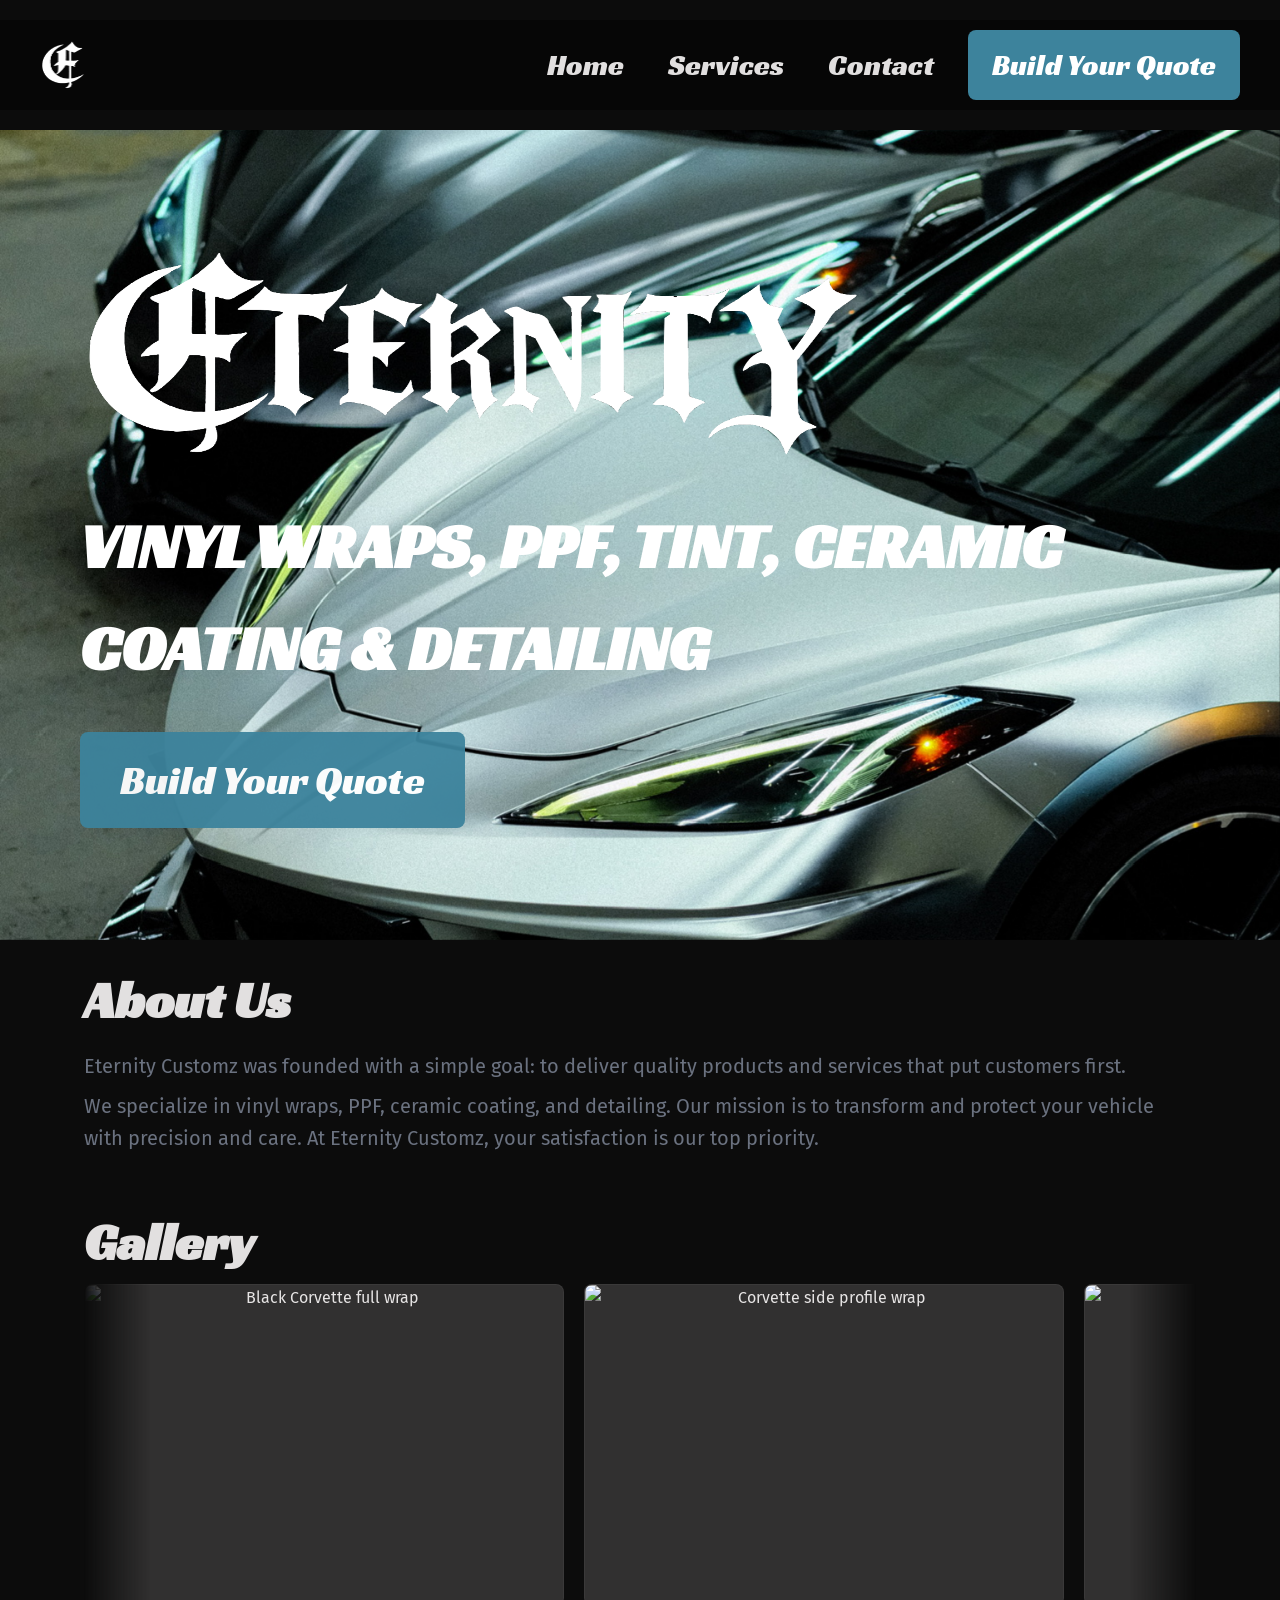
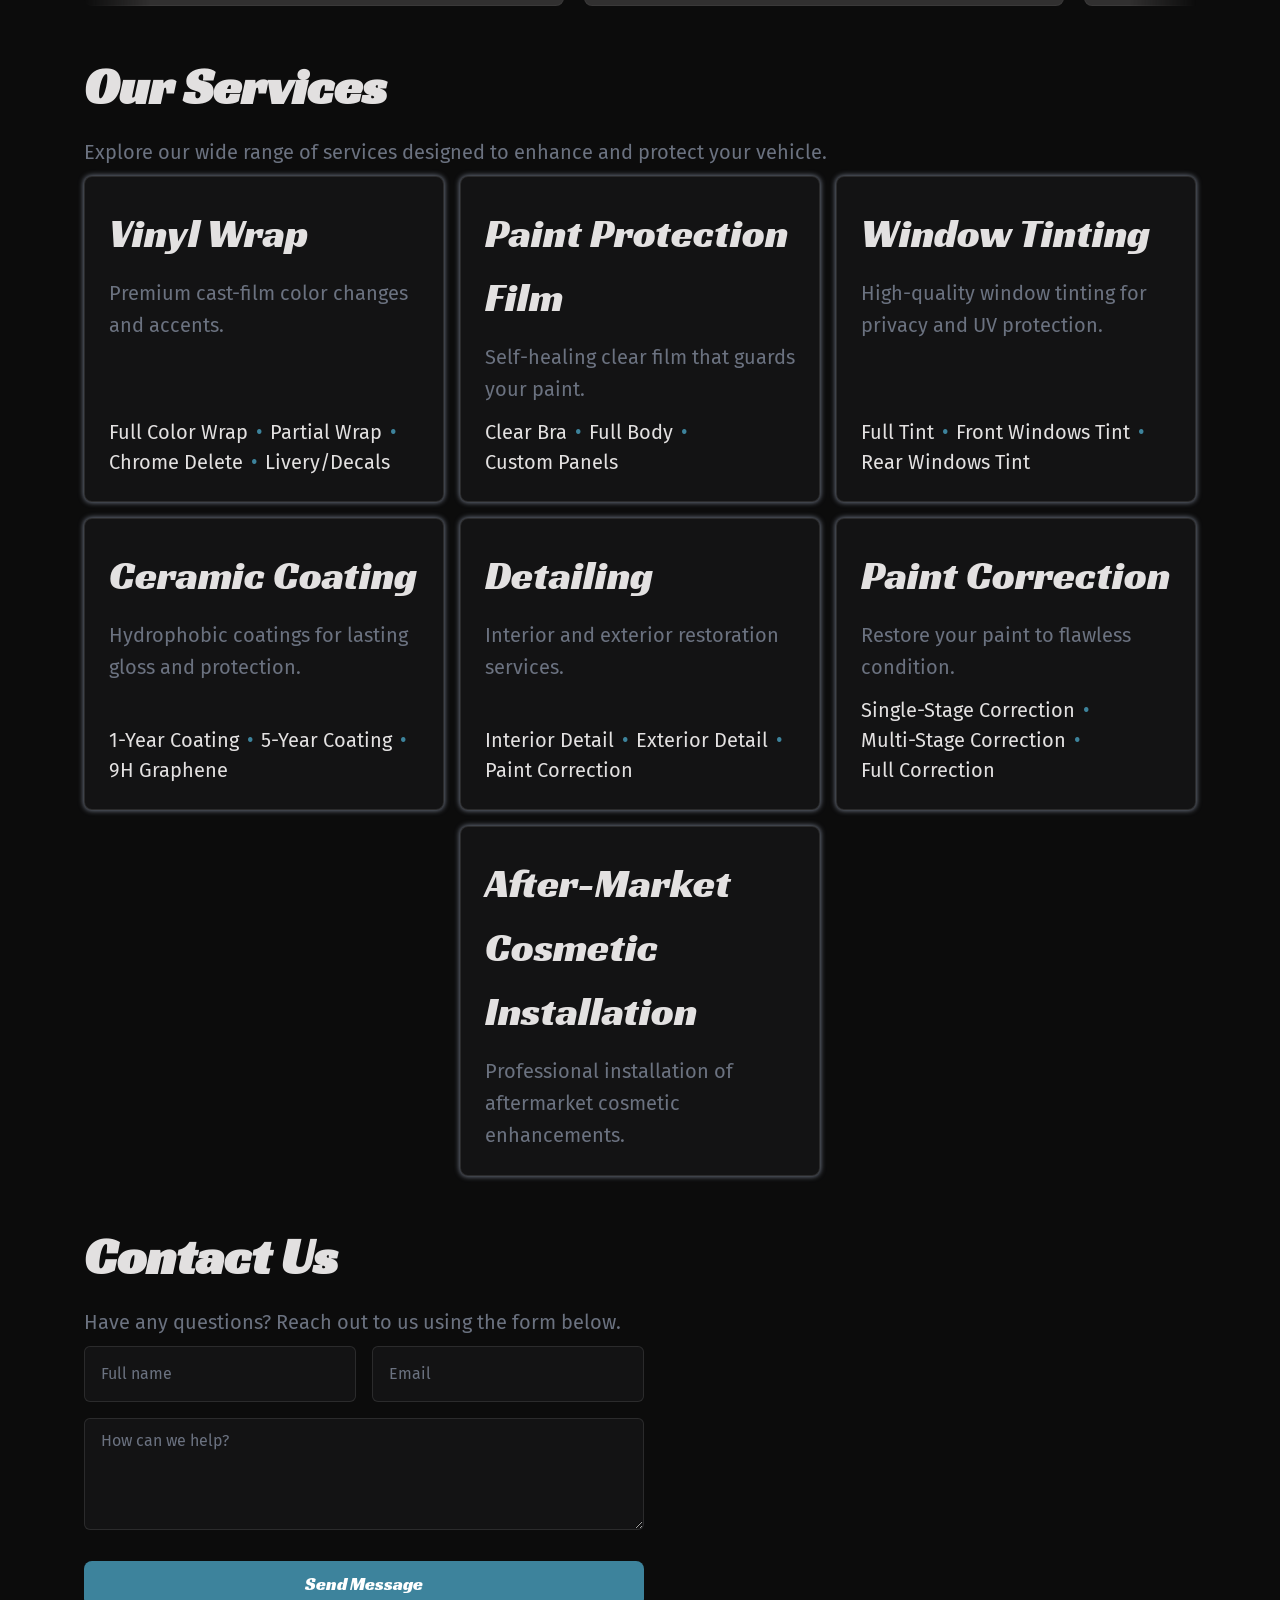
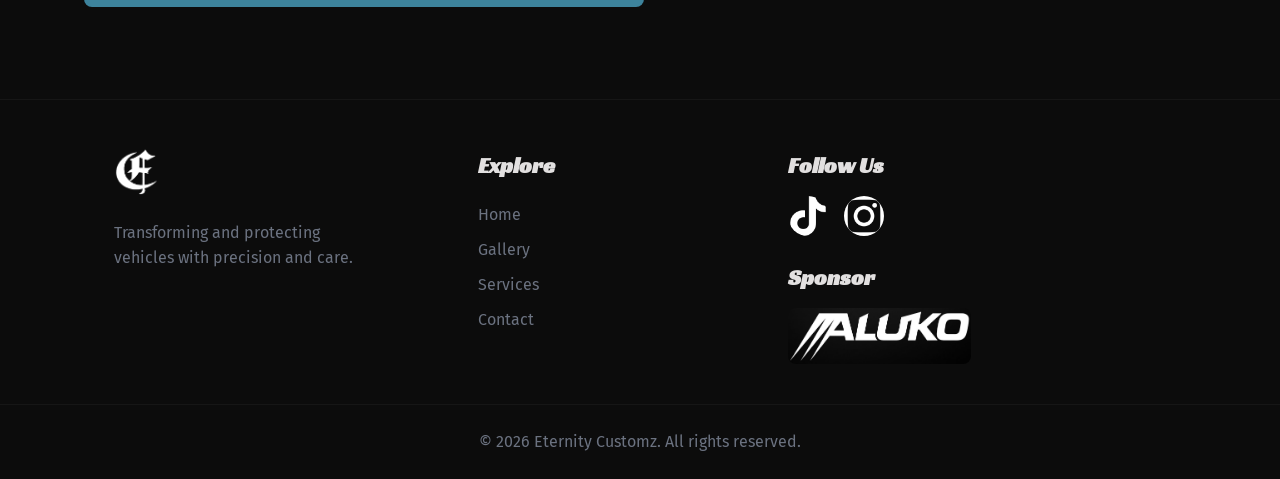
==== index.html @ 19e624a0 "Add files via upload" ====
<!DOCTYPE html>
<html lang="en">
<head>
  <meta charset="UTF-8" />
  <meta name="viewport" content="width=device-width, initial-scale=1.0" />
  <meta name="description" content="Welcome to Eternity Customz" />
  <title>Eternity Customz</title>
  <link rel="icon" type="image/png" href="images/eternityEBlack.png" />
  <link rel="stylesheet" href="css/global-var.css" />
  <link rel="stylesheet" href="css/header.styles.css" />
  <link rel="stylesheet" href="css/footer.styles.css" />
  <link rel="stylesheet" href="css/index.styles.css" />
  <link rel="preconnect" href="https://fonts.googleapis.com">
<link rel="preconnect" href="https://fonts.gstatic.com" crossorigin>
<link href="https://fonts.googleapis.com/css2?family=Racing+Sans+One&display=swap" rel="stylesheet">
<link rel="preconnect" href="https://fonts.googleapis.com">
<link href="https://fonts.googleapis.com/css2?family=Fira+Sans:ital,wght@0,300;0,400;0,500;0,700;0,900;1,300;1,400;1,500;1,700;1,900&display=swap" rel="stylesheet">
</head>
<body>
  <!-- Include the header -->
  <header  id="header-placeholder"></header>

  <main>
    <section id="home" class="hero">
      <div class="hero-container">
        <div class="image-container">
          <img src="images/eternityboys-accent-front.JPG" class="hero-image" />
          <div class="hero-overlay">
            <img src="images/clean-logo.png" class="hero-logo" />
            <h1 class="hero-title">VINYL WRAPS, PPF, TINT, CERAMIC COATING & DETAILING</h1>
            <!-- <p class="hero-description">Transform and protect your vehicle with precision and care at Eternity Customz.</p> -->
            <a href="/quote.html" class="hero-quote-btn">Build Your Quote</a>
          </div>
        </div>
      </div>
    </section>

    <section id="about" class="section">
      <div class="container">
        <h2 class="section-title">About Us</h2>
        <p class="section-description">Eternity Customz was founded with a simple goal: to deliver quality products
        and services that put customers first.</p>
        <p class="section-description">We specialize in vinyl wraps, PPF, ceramic coating, and detailing. Our mission is to transform and protect your vehicle with precision and care. At Eternity Customz, your satisfaction is our top priority.</p>
      </div>
    </section>

    <section id="vehicles" class="section section-alt">
      <div class="container">
        <h2 class="section-title">Gallery</h2>
        <div class="vehicle-gallery">
          <div class="vehicle-track" id="vehicle-track"></div>
        </div>
      </div>
    </section>

    <section id="services" class="section section-alt">
      <div class="container">
        <h2 class="section-title">Our Services</h2>
        <p class="section-description">Explore our wide range of services designed to enhance and protect your vehicle.</p>
        <div class="service-grid" id="home-services"></div>
      </div>
    </section>

    <section id="contact" class="section">
      <div class="container">
        <h2 class="section-title">Contact Us</h2>
        <p class="section-description">Have any questions? Reach out to us using the form below.</p>
        <form id="contact-form" class="contact-form" novalidate>
          <section class="contact-section">
            <div class="details-grid">
              <input class="contact-input" id="name" name="name" placeholder="Full name" autocomplete="name" required />
              <input type="email" class="contact-input" id="email" name="email" placeholder="Email" autocomplete="email" required />
            </div>
            <textarea class="contact-input contact-textarea" id="message" name="message" placeholder="How can we help?" required></textarea>
          </section>
          <button type="submit" class="btn btn-primary">Send Message</button>
          <p id="form-status" class="form-status" role="status"></p>
        </form>
      </div>
    </section>
  </main>

  <!-- Vehicle details modal (populated from the clicked card) -->
  <div class="vehicle-modal" id="vehicle-modal" aria-hidden="true">
    <div class="vehicle-modal__backdrop" data-close></div>
    <div class="vehicle-modal__card" role="dialog" aria-modal="true" aria-labelledby="vehicle-modal-title">
      <button class="vehicle-modal__close" type="button" data-close aria-label="Close details">&times;</button>
      <img class="vehicle-modal__img" src="" alt="" />
      <div class="vehicle-modal__body">
        <p class="vehicle-modal__service"></p>
        <h3 class="vehicle-modal__title" id="vehicle-modal-title"></h3>
        <p class="vehicle-modal__detail"></p>
      </div>
    </div>
  </div>

  <footer id="footer-placeholder"></footer>

  <script src="js/services-data.js"></script>
  <script src="js/vehicles-data.js"></script>
  <script src="js/main.js"></script>
</body>
</html>
---- css/global-var.css ----
:root {
  --color-primary: #3d839c;
  --color-primary-dark: #3e94b3;
  --color-text: #fffdfde1;
  --color-muted: hsl(220, 9%, 46%);
  --color-bg: #070707f9;
  --color-surface: #313030;
  --color-border: #ffffff0b;
  --radius: 8px;
  --font-heading: "Racing Sans One";
  --font-body: 'Fira Sans', sans-serif;
  --header-height: 90px;
  --hero-height: calc(100vh - var(--header-height));

  /* ===== Type scale =====
     Body text (Fira Sans) — use these for anything in --font-body */
  --text-xs: 0.75rem;
  --text-sm: 0.875rem;
  --text-base: 1rem;
  --text-md: 1.125rem;
  --text-lg: 1.25rem;
  --text-xl: 1.5rem;
  --text-lead: clamp(1rem, 2vw, 1.25rem); /* intro / sub paragraphs */

  /* Headings (Racing Sans One) */
  --heading-xs: 1.1rem;
  --heading-sm: 1.4rem;
  --heading-md: 1.6rem;
  --heading-lg: 1.8rem;
  --heading-xl: 2.5rem;
  --heading-2xl: clamp(2rem, 2.5vw, 2.75rem);
  --heading-3xl: clamp(2.2rem, 5vw, 3.2rem);
  --heading-4xl: clamp(3rem, 5vw, 4.5rem);
}

/* ===== Base / reset ===== */
* {
  box-sizing: border-box;
  margin: 0;
  padding: 0;
}

html {
  scroll-behavior: smooth;
  overflow-x: hidden;
  max-width: 100%;
}

body {
  margin: 0;
  color: var(--color-text);
  background: var(--color-bg);
  font-family: var(--font-body);
  font-size: var(--text-base);
  line-height: 1.6;
  overflow-x: hidden;
  max-width: 100%;
}

/* Media never overflows its container */
img,
video,
svg {
  max-width: 100%;
  height: auto;
}

/* Form controls don't inherit the body font by default */
input,
textarea,
select {
  font-family: inherit;
}

/* Centered content wrapper: capped width on desktop, full viewport on mobile */
.container {
  width: 100%;
  max-width: 90vw;
  margin-inline: auto;
  padding-inline: 1.5rem;
}

@media (max-width: 640px) {
  .container {
    max-width: 100%;
    padding-inline: 1rem;
  }
}
---- css/header.styles.css ----
/* ===== Header / Nav ===== */
.site-header {
  background: var(--color-bg);
  height: var(--header-height);
  display: flex;
  justify-content: space-between;
  align-items: center;
  position: sticky;
  top: 0;
  z-index: 999;
  padding: 1.25rem;
  margin: 1.25rem 0;
}

.nav-container {
  display: flex;
  justify-content: space-between;
  height: 100%;
  width: 100%;
  z-index: 1;
  margin: 0 20px;
  padding: 0;
}

.nav-logo {
  display: flex;
  align-items: center;
  padding: 0;
}

.nav-logo img {
  height: 100%;
  width: auto;
}

.nav-list {
  display: flex;
  align-items: center;
  gap: 1.5rem;
  list-style: none;
  text-align: center;
  text-decoration: none;
  margin: 0;
  padding: 0;
}

.nav-item {
  position: relative;
}

.nav-item a {
  color: var(--color-text);
  font-size: var(--heading-lg);
  font-weight: 500;
  text-decoration: none;
  padding: 10px;
  font-family: var(--font-heading);
}

.nav-item a:hover {
  color: var(--color-primary);
  text-decoration: none;
}

.nav-services-dropdown {
  display: none;
  position: absolute;
  top: 100%;
  left: 0;
  background: var(--color-bg);
  width: max-content;
  max-width: 500px;
  border: 1px solid var(--color-border);
  border-radius: var(--radius);
  padding: 1rem;
}

.nav-item:hover .nav-services-dropdown {
  display: block;
  box-shadow: 0 4px 6px rgba(255, 255, 255, 0.1);
}

.nav-services-dropdown a {
  display: block;
  padding: 0.5rem 0;
  color: var(--color-text);
  text-decoration: none;
  font-size: var(--text-xl);
  font-family: var(--font-body);
  text-align: left;
}

.nav-services-dropdown a:hover {
  color: var(--color-primary);
  text-decoration: none;
}

.nav-quote-btn a {
  display: inline-block;
  padding: 0.75rem 1.5rem;
  border-radius: var(--radius);
  font-size: var(--heading-lg);
  font-family: var(--font-heading);
  cursor: pointer;
  border: none;
  transition: background 0.2s ease;
  text-decoration: none;
  background: var(--color-primary);
  color: #fff;
}

.nav-quote-btn a:hover {
  background: var(--color-primary-dark);
  text-decoration: none;
}

/* Hamburger is hidden on desktop, revealed in the mobile breakpoint below */
.nav-toggle {
  display: none;
  flex-direction: column;
  justify-content: space-between;
  width: 28px;
  height: 20px;
  background: none;
  border: none;
  cursor: pointer;
  padding: 0;
}

.nav-toggle span {
  display: block;
  height: 3px;
  width: 100%;
  background: var(--color-text);
  border-radius: 2px;
  padding: 0;
}

@media screen and (max-width: 960px) {
  .site-header {
    margin: 0;
  }

  .nav-container {
    justify-content: space-between;
    align-items: center;
    margin: 10px 0;
    padding: 0 10px;
  }

  .nav-toggle {
    display: flex;
  }

  .nav-toggle span {
    display: block;
    height: 3px;
    width: 100%;
    background: var(--color-text);
    border-radius: 2px;
  }

  .nav-logo {
    display: flex;
    align-items: center;
    width: 50%;
    height: 100%;
    padding: 0;
  }

  .nav-logo img {
    height: 100%;
    width: auto;
    padding: 0;
  }

  /* Full-screen overlay menu that slides down under the sticky header */
  .nav-list {
    position: fixed;
    top: var(--header-height);
    left: 0;
    width: 100%;
    height: var(--hero-height);
    flex-direction: column;
    justify-content: center;
    gap: 2rem;
    background: var(--color-bg);
    opacity: 0;
    visibility: hidden;
    transform: translateY(-100%);
    transition: opacity 0.4s ease, transform 0.4s ease, visibility 0.4s ease;
    z-index: 998;
    padding: 0;
  }

  .nav-list.active {
    opacity: 1;
    visibility: visible;
    transform: translateY(0);
    font-size: var(--heading-md);
  }

  .nav-item {
    width: 100%;
  }

  .nav-item a {
    font-size: var(--heading-xl);
  }
}

/* Lock background scrolling while the full-screen menu is open.
   html is targeted too because overflow-x: hidden makes it the scroll container */
html.nav-open,
body.nav-open {
  overflow: hidden;
}
---- css/footer.styles.css ----
/* ===== Footer ===== */
.site-footer {
  border-top: 1px solid var(--color-border);
  padding: 3rem 0 1.5rem;
  color: var(--color-muted);
  margin-top: 2rem;
}

.footer-grid {
  display: grid;
  grid-template-columns: 1.2fr 1fr 1.4fr;
  gap: 2.5rem;
  max-width: 1100px;
  margin: 0 auto;
  padding: 0 1.5rem;
  text-align: left;
}

.footer-logo img {
  height: 48px;
  width: auto;
}

.footer-brand p {
  margin: 1rem 0 0;
  max-width: 260px;
}

.footer-links {
  display: flex;
  flex-direction: column;
  gap: 0.6rem;
}

.footer-links h3 {
  color: var(--color-text);
  font-family: var(--font-heading);
  font-size: var(--heading-sm);
  margin: 0 0 0.5rem;
}

.footer-links a {
  color: var(--color-muted);
  text-decoration: none;
}

.footer-links a:hover {
  color: var(--color-primary);
}

.footer-social h3 {
  color: var(--color-text);
  font-family: var(--font-heading);
  font-size: var(--heading-sm);
  margin: 0 0 0.75rem;
}

.footer-social h3 + .social-icons + h3 {
  margin-top: 1.5rem;
}

.social-icons {
  display: flex;
  gap: 1rem;
}

.social-icons a {
  display: inline-flex;
  width: 40px;
  height: 40px;
  border-radius: 50%;
  overflow: hidden;
  transition: transform 0.2s ease, opacity 0.2s ease;
}

.social-icons a:hover {
  transform: translateY(-2px);
  opacity: 0.85;
}

.social-icons img {
  width: 100%;
  height: 100%;
  object-fit: cover;
}

.social-icons--sponsor a {
  width: auto;
  height: auto;
  border-radius: 8px;
}

.social-icons--sponsor img {
  width: auto;
  height: 56px;
  object-fit: contain;
}

.footer-bottom {
  border-top: 1px solid var(--color-border);
  margin-top: 2.5rem;
  padding-top: 1.5rem;
  text-align: center;
}

.footer-bottom p {
  margin: 0;
}

@media screen and (max-width: 960px) {
  .footer-grid {
    grid-template-columns: 1fr;
    text-align: center;
  }

  .footer-brand p {
    margin-inline: auto;
  }

  .footer-links {
    align-items: center;
  }

  .social-icons {
    justify-content: center;
  }
}
---- css/index.styles.css ----
/* =========================================================
   Broken out from the former global styles.css
   (page-specific rules below keep higher priority)
   ========================================================= */

/* Uniform 20px padding around all index page content */
.container {
  padding: 20px;
}

/* ===== One-page sections ===== */
.section {
  padding: 0;
}

.section-title {
  font-size: var(--heading-3xl);
  font-family: var(--font-heading);
}

.section-description {
  font-size: var(--text-lead);
  font-family: var(--font-body);
  color: var(--color-muted);
  margin: 0.5rem 0;
}

.section-subtitle {
  color: var(--color-muted);
  margin: -0.75rem 0 2rem;
  font-size: var(--text-md);
}

/* ===== Features ===== */
.features {
  padding: 20px;
}

.service-grid {
  display: flex;
  flex-wrap: wrap;
  justify-content: center;
  gap: 1rem;
}

.service-card {
  display: flex;
  flex-direction: column;
  flex: 0 1 calc((100% - 2rem) / 3);
  min-height: 240px;
  padding: 1.5rem;
  border: 1px solid var(--quote-line, rgba(255, 255, 255, 0.1));
  border-radius: var(--radius);
  background: var(--quote-card, #131314);
  box-shadow: 0 0 5px 0.75px var(--color-muted);
}

.service-card__head {
  display: flex;
  align-items: flex-start;
  justify-content: space-between;
  gap: 1rem;
}

.service-card__title {
  font-family: var(--font-heading);
  font-size: var(--heading-xl);
}

.service-card__desc {
  font-size: var(--text-lg);
  font-family: var(--font-body);
  color: var(--color-muted);
  margin-top: 0.75rem;
  line-height: 1.6;
}

.service-card__options {
  display: flex;
  flex-wrap: wrap;
  align-items: center;
  margin-top: auto;
  padding-top: 0.75rem;
  font-family: var(--font-body);
  font-size: var(--text-lg);
  line-height: 1.5;
}

.service-card__option:not(:last-child)::after {
  content: "\2022";
  margin: 0 0.5rem;
  color: var(--color-primary);
}

.service-card__footer {
  display: flex;
  align-items: flex-end;
  justify-content: space-between;
  gap: 1rem;
  margin-top: auto;
  padding-top: 1rem;
}

.service-card__price, 
.service-card__duration {
  font-size: var(--text-base);
  font-family: var(--font-body);
  color: var(--color-muted);
}

@media (max-width: 640px) {
  .service-grid {
    flex-direction: column;
  }

  .service-card {
    flex-basis: 100%;
  }
}

/* ===== Our Vehicles gallery ===== */
.vehicle-gallery {
  overflow: hidden;
  -webkit-mask-image: linear-gradient(90deg, transparent, #000 6%, #000 94%, transparent);
  mask-image: linear-gradient(90deg, transparent, #000 6%, #000 94%, transparent);
}

.vehicle-track {
  display: flex;
  width: max-content;
  animation: vehicle-scroll 100s linear infinite;
}

.vehicle-gallery:hover .vehicle-track,
.vehicle-gallery.is-paused .vehicle-track {
  animation-play-state: paused;
}

.vehicle-card {
  flex: 0 0 auto;
  width: 480px;
  margin: 0 1.25rem 0 0;
  padding: 0;
  overflow: hidden;
  border-radius: var(--radius);
  border: 1px solid var(--color-border);
  background: var(--color-surface);
  cursor: pointer;
  color: inherit;
  font: inherit;
  transition: transform 0.25s ease, box-shadow 0.25s ease;
}

.vehicle-card:hover {
  transform: translateY(-4px);
  box-shadow: 0 10px 24px rgba(0, 0, 0, 0.4);
}

.vehicle-card img {
  display: block;
  width: 100%;
  height: 320px;
  object-fit: cover;
}

@keyframes vehicle-scroll {
  from {
    transform: translateX(0);
  }
  to {
    transform: translateX(-50%);
  }
}

@media (prefers-reduced-motion: reduce) {
  .vehicle-track {
    animation: none;
    flex-wrap: wrap;
    justify-content: center;
  }
}

@media (max-width: 640px) {
  .vehicle-card {
    width: 85vw;
  }

  .vehicle-card img {
    height: auto;
    aspect-ratio: 3 / 2;
  }
}

/* ===== Vehicle details modal ===== */
.vehicle-modal {
  position: fixed;
  inset: 0;
  display: flex;
  align-items: center;
  justify-content: center;
  padding: 1.5rem;
  z-index: 1000;
  opacity: 0;
  visibility: hidden;
  transition: opacity 0.3s ease, visibility 0.3s ease;
}

.vehicle-modal.is-open {
  opacity: 1;
  visibility: visible;
}

.vehicle-modal__backdrop {
  position: absolute;
  inset: 0;
  background: rgba(0, 0, 0, 0.7);
}

.vehicle-modal__card {
  position: relative;
  display: flex;
  flex-direction: column;
  width: 70vw;
  max-width: 70vw;
  height: auto;
  max-height: 70vh;
  overflow-y: hidden;
  background: var(--color-surface);
  border: 1px solid var(--color-border);
  border-radius: var(--radius);
  transform: translateY(16px) scale(0.98);
  transition: transform 0.3s ease;
}

.vehicle-modal.is-open .vehicle-modal__card {
  transform: translateY(0) scale(1);
}

.vehicle-modal__img {
  display: block;
  width: 100%;
  flex: 1;
  min-height: 0;
  object-fit: cover;
}

.vehicle-modal__body {
  flex: 0 0 auto;
  padding: 1.5rem;
}

.vehicle-modal__service {
  margin: 0 0 0.5rem;
  font-family: var(--font-heading);
  font-size: var(--heading-sm);
  letter-spacing: 0.05em;
  text-transform: uppercase;
  color: var(--color-primary);
}

.vehicle-modal__title {
  margin: 0 0 0.75rem;
  font-family: var(--font-body);
  font-size: var(--text-xl);
}

.vehicle-modal__detail {
  margin: 0;
  color: var(--color-muted);
  font-size: var(--text-lg);
}

.vehicle-modal__close {
  position: absolute;
  top: 0.5rem;
  right: 0.75rem;
  z-index: 1;
  width: 2.25rem;
  height: 2.25rem;
  display: flex;
  align-items: center;
  justify-content: center;
  border: none;
  border-radius: 50%;
  background: rgba(0, 0, 0, 0.45);
  color: #fff;
  font-size: 1.75rem;
  line-height: 1;
  cursor: pointer;
}

.vehicle-modal__close:hover {
  background: var(--color-primary);
}

@media (prefers-reduced-motion: reduce) {
  .vehicle-modal,
  .vehicle-modal__card {
    transition: none;
  }
}

/* Scroll-reveal: service cards slide in as they enter the viewport */
.reveal-on-scroll {
  opacity: 0;
  transform: translateX(60px);
  transition: opacity 1.2s ease, transform 1.2s ease;
  will-change: opacity, transform;
}

.reveal-on-scroll.is-visible {
  opacity: 1;
  transform: translateX(0);
}

/* Stagger the service cards so they fade in one after another */
#home-services .service-card:nth-child(2) { transition-delay: 0.12s; }
#home-services .service-card:nth-child(3) { transition-delay: 0.24s; }
#home-services .service-card:nth-child(4) { transition-delay: 0.36s; }
#home-services .service-card:nth-child(5) { transition-delay: 0.48s; }
#home-services .service-card:nth-child(6) { transition-delay: 0.6s; }
#home-services .service-card:nth-child(7) { transition-delay: 0.72s; }
#home-services .service-card:nth-child(8) { transition-delay: 0.84s; }

@media (prefers-reduced-motion: reduce) {
  .reveal-on-scroll {
    opacity: 1;
    transform: none;
    transition: none;
  }
}

/* ===== Contact form ===== */
.contact-form {
  display: flex;
  flex-direction: column;
  gap: 1.5rem;
  max-width: 560px;
}

.mono {
  font-family: var(--font-body);
  letter-spacing: 0.02em;
}

.contact-section {
  border: none;
  padding: 0;
  margin: 0;
}

.contact-step {
  font-size: var(--text-base);
  text-transform: uppercase;
  color: var(--color-muted);
  margin-bottom: 1.25rem;
}

.details-grid {
  display: grid;
  grid-template-columns: repeat(2, 1fr);
  gap: 1rem;
}

.contact-input {
  width: 100%;
  height: 3.5rem;
  padding: 0 1rem;
  color: var(--color-text);
  background: var(--quote-card, #131314);
  border: 1px solid var(--quote-line, rgba(255, 255, 255, 0.1));
  border-radius: 6px;
  font-family: var(--font-body);
  transition: border-color 0.2s ease, box-shadow 0.2s ease;
  font-size: var(--text-base);
}

.contact-input::placeholder {
  color: var(--color-muted);
  font-family: var(--font-body);
}

.contact-input:focus-visible {
  outline: none;
  border-color: var(--color-primary);
  box-shadow: 0 0 0 1px var(--color-primary);
}

.contact-textarea {
  height: auto;
  min-height: 7rem;
  padding: 0.75rem 1rem;
  margin-top: 1rem;
  resize: vertical;
}

.form-status {
  margin-top: 1rem;
  font-weight: 500;
}

.form-status.success {
  color: #15803d;
}

.form-status.error {
  color: #b91c1c;
}

@media (max-width: 640px) {
  .details-grid {
    grid-template-columns: 1fr;
  }
}

/* ===== Buttons ===== */
.btn {
  display: inline-block;
  padding: 0.75rem 1.75rem;
  border-radius: var(--radius);
  font-size: var(--heading-xs);
  font-family: var(--font-heading);
  cursor: pointer;
  border: none;
  transition: background 0.2s ease;
  text-decoration: none;
}

.btn-primary {
  background: var(--color-primary);
  color: #fff;
}

.btn-primary:hover {
  background: var(--color-primary-dark);
}

/* ===== Hero (home) ===== */
.hero {
  background: var(--color-bg);
  display: flex;
  text-align: center;
  justify-content: center;
  height: var(--hero-height);
}

.hero-container {
  display: flex;
  flex-direction: column;
  align-items: center;
  width: 100%;
  height: 100%;
}

.image-container {
  height: 100%;
  width: 100%;
  position: relative;
}

.hero-overlay {
  position: absolute;
  top: 50%;
  left: 50%;
  transform: translate(-50%, -50%);
  width: 100%;
  height: 100%;
  display: flex;
  flex-direction: column;
  align-items: flex-start;
  justify-content:space-evenly;
  padding: 5rem;
}

.hero-content {
  display: flex;
  flex-direction: column;
  align-items: flex-start;
  gap: 1.5rem;
  width: 85%;
  padding: 2rem 2.5rem;
  border-radius: var(--radius);
  background: rgba(0, 0, 0, 0.25);
  backdrop-filter: blur(10px);
  -webkit-backdrop-filter: blur(10px); /* Safari support */
}

.hero-logo {
  width: 70%;
  height: auto;
  animation: hero-fade-in 2s ease-out both;
  opacity: 0;
  z-index: 10;
}

.hero-image {
  display: block;
  width: 100%;
  height: 100%;
  object-fit: cover;
  animation: hero-fade-in 2s ease-out both;
  opacity: 1;
}

.hero-title {
  font-size: var(--heading-4xl);
  font-family: var(--font-heading);
  color: #fff;
  width: 100%;
  text-align: left;
  animation: hero-fade-in 2s ease-out both;
}

.hero-description {
  font-size: var(--text-lead);
  font-family: var(--font-body);
  color: var(--color-muted);
  width: 85%;
  text-align: left;
  animation: hero-fade-in 2s ease-out both;
}

.hero-quote-btn {
  display: inline-block;
  padding: 0.75rem 1.5rem;
  border-radius: var(--radius);
  font-size: var(--heading-xl);
  font-family: var(--font-heading);
  cursor: pointer;
  border: none;
  transition: background 0.2s ease;
  text-decoration: none;
  background: var(--color-primary);
  color: #fff;
  z-index: 10;
  padding: 1rem 2.5rem;
  opacity: 0.95;
}

.hero-quote-btn:hover {
  background: var(--color-primary-dark);
  text-decoration: none;
}

@media screen and (max-width: 960px) {
  .hero-container{
    align-items: flex-start; 
    
  }
  .image-container {
    width: 100%;
    height: 100%;
  }

  .hero-image {
    height: 100%;
    object-fit: cover;
  }

  .hero-overlay {
    padding: 2rem;
  }

  .hero-logo {
    width: 90%;
  }

  .hero-title {
    width: 100%;
  }

  .hero-description {
    width: 100%;
  }

  .hero-quote-btn {
    font-size: var(--heading-sm);
    padding: 0.75rem 1.5rem;
  }
}

@keyframes hero-fade-in {
  from {
    opacity: 0;
    transform: translateY(10px);
  }
  to {
    opacity: 1;
    transform: translateY(0);
  }
}
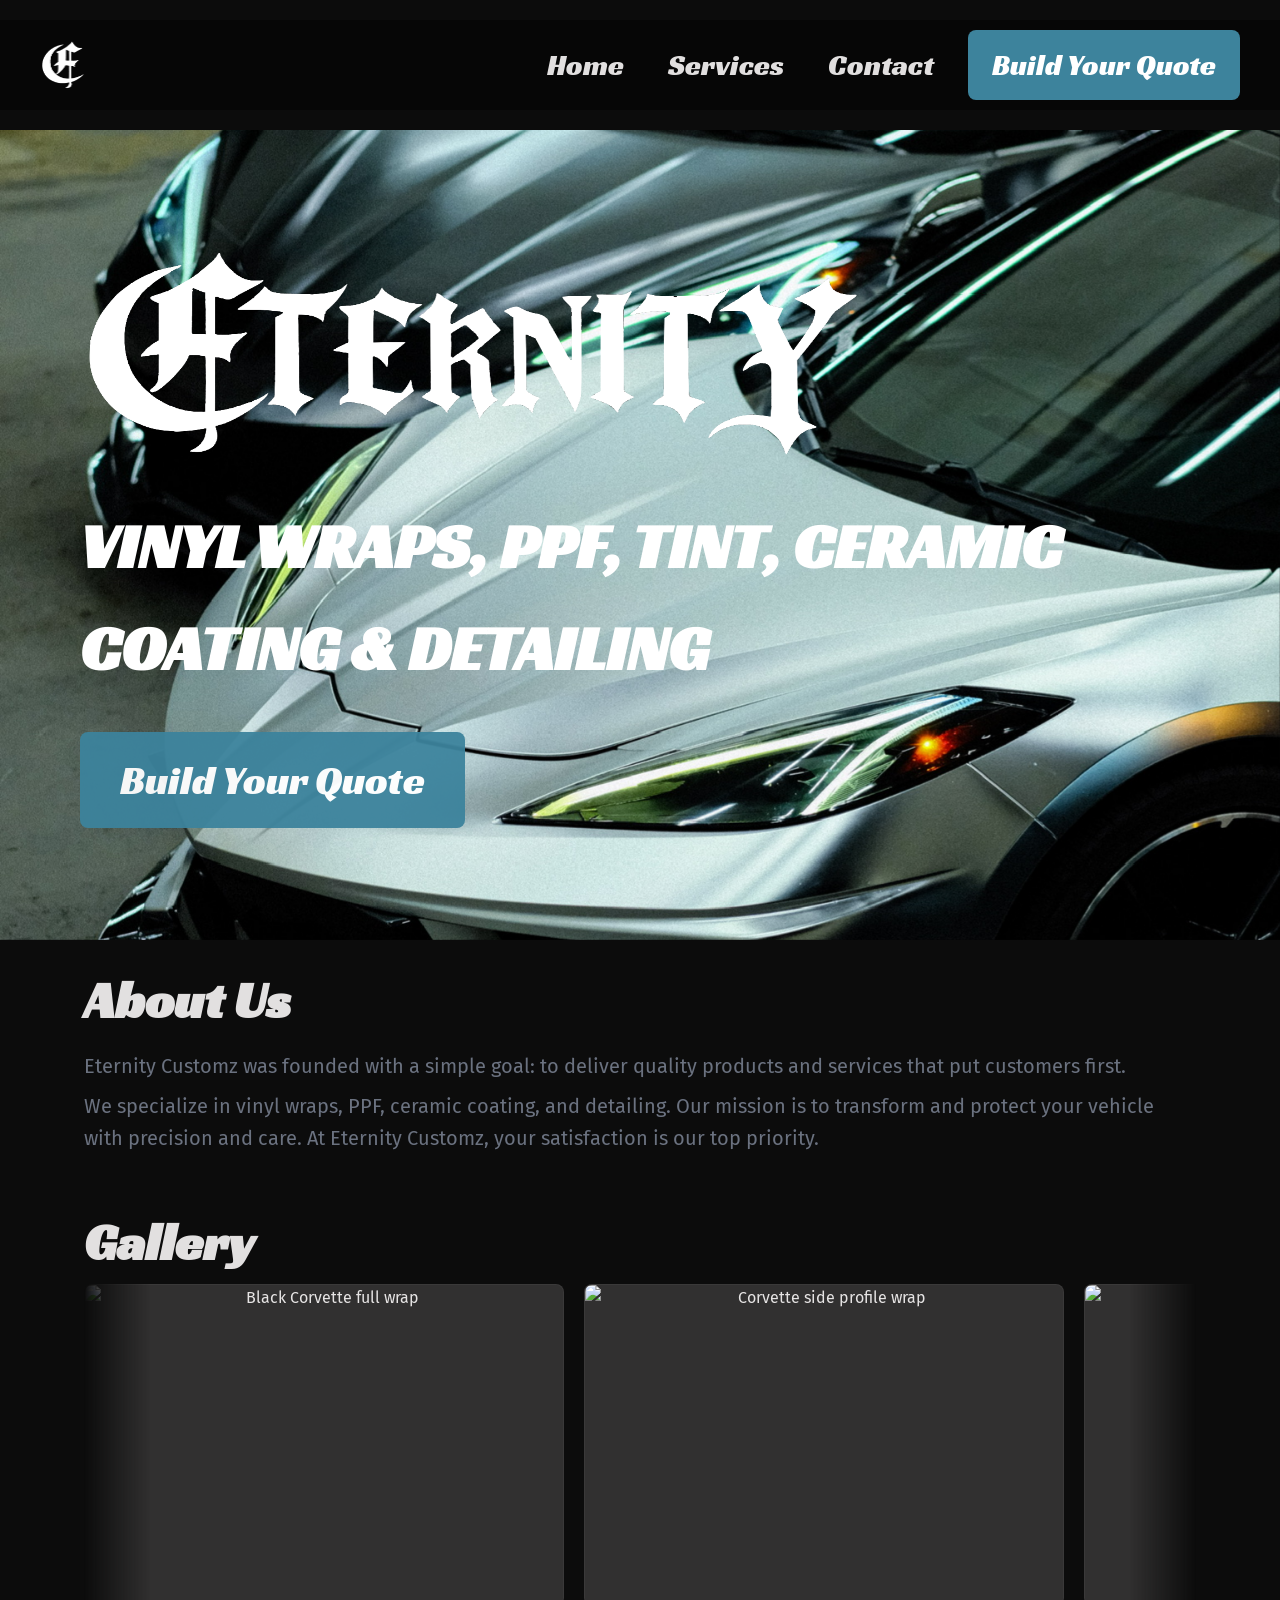
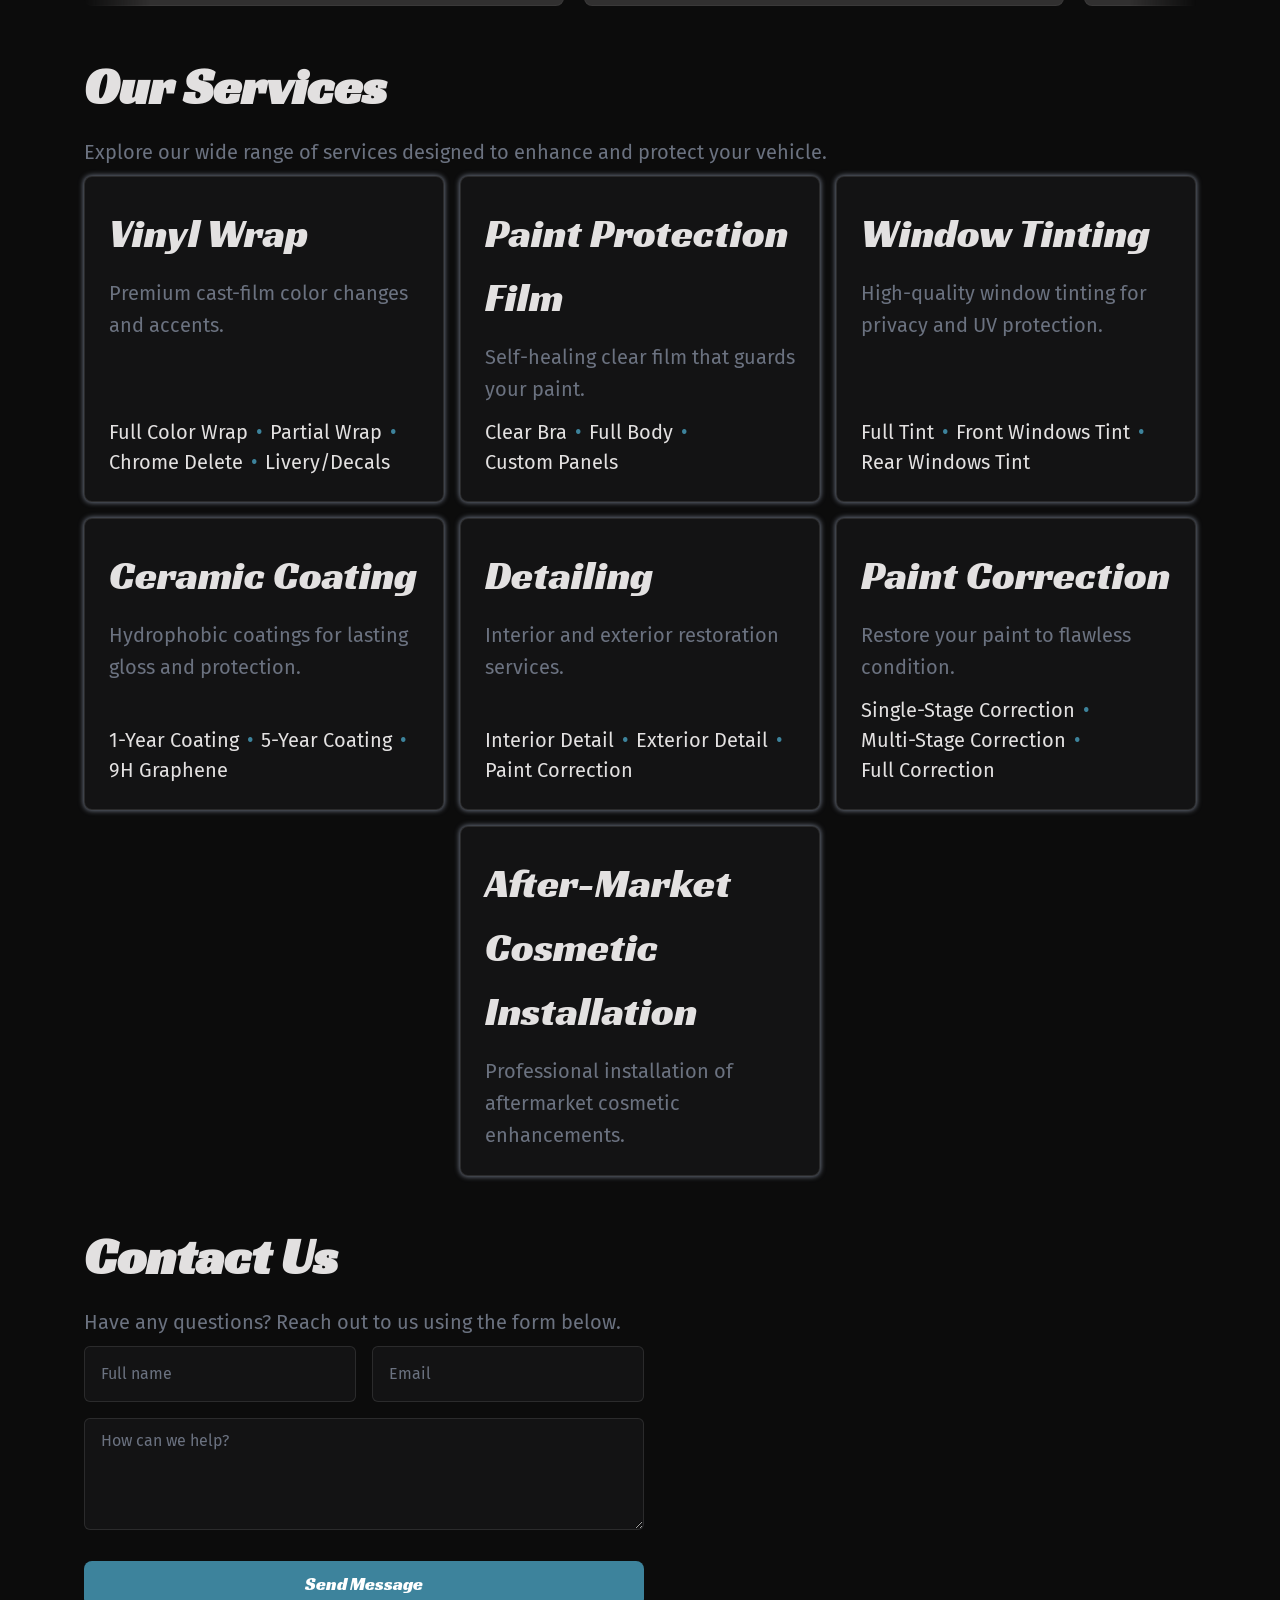
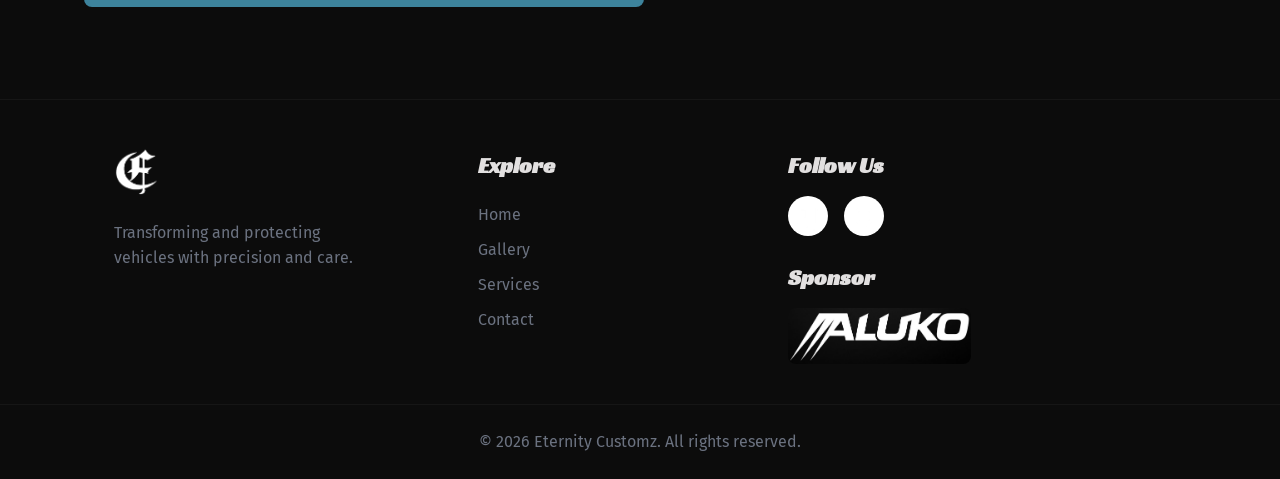
==== commit b76f40a8: "fix photos, naming convention" ====
--- a/index.html
+++ b/index.html
@@ -5,7 +5,7 @@
   <meta name="viewport" content="width=device-width, initial-scale=1.0" />
   <meta name="description" content="Welcome to Eternity Customz" />
   <title>Eternity Customz</title>
-  <link rel="icon" type="image/png" href="images/eternityEBlack.png" />
+  <link rel="icon" type="image/png" href="./images/eternityEBlack.png" />
   <link rel="stylesheet" href="css/global-var.css" />
   <link rel="stylesheet" href="css/header.styles.css" />
   <link rel="stylesheet" href="css/footer.styles.css" />
@@ -24,7 +24,7 @@
     <section id="home" class="hero">
       <div class="hero-container">
         <div class="image-container">
-          <img src="images/eternityboys-accent-front.JPG" class="hero-image" />
+          <img src="images/eternityboys-accent-front.jpeg" class="hero-image" />
           <div class="hero-overlay">
             <img src="images/clean-logo.png" class="hero-logo" />
             <h1 class="hero-title">VINYL WRAPS, PPF, TINT, CERAMIC COATING & DETAILING</h1>
--- a/css/header.styles.css
+++ b/css/header.styles.css
@@ -208,6 +208,10 @@
   .nav-item a {
     font-size: var(--heading-xl);
   }
+
+  .nav-item:hover .nav-services-dropdown {
+    display: none;
+  }
 }
 
 /* Lock background scrolling while the full-screen menu is open.
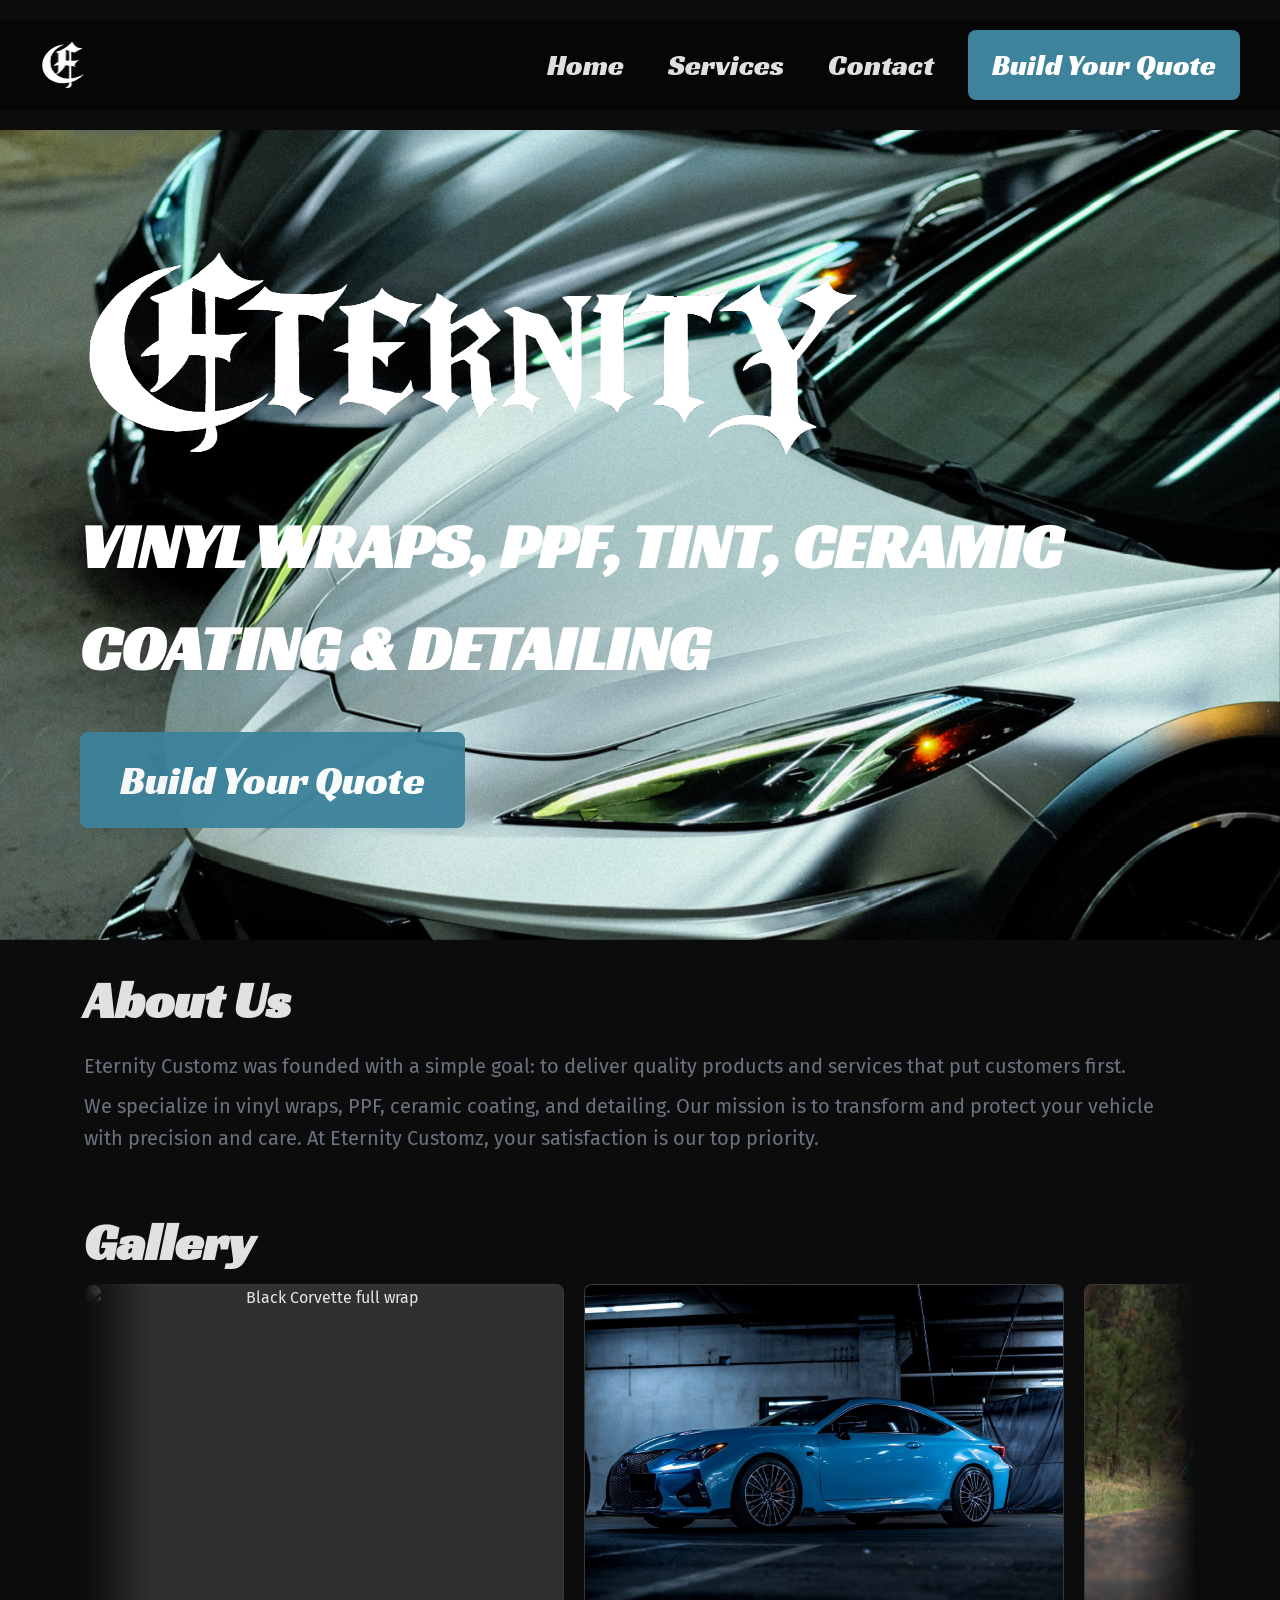
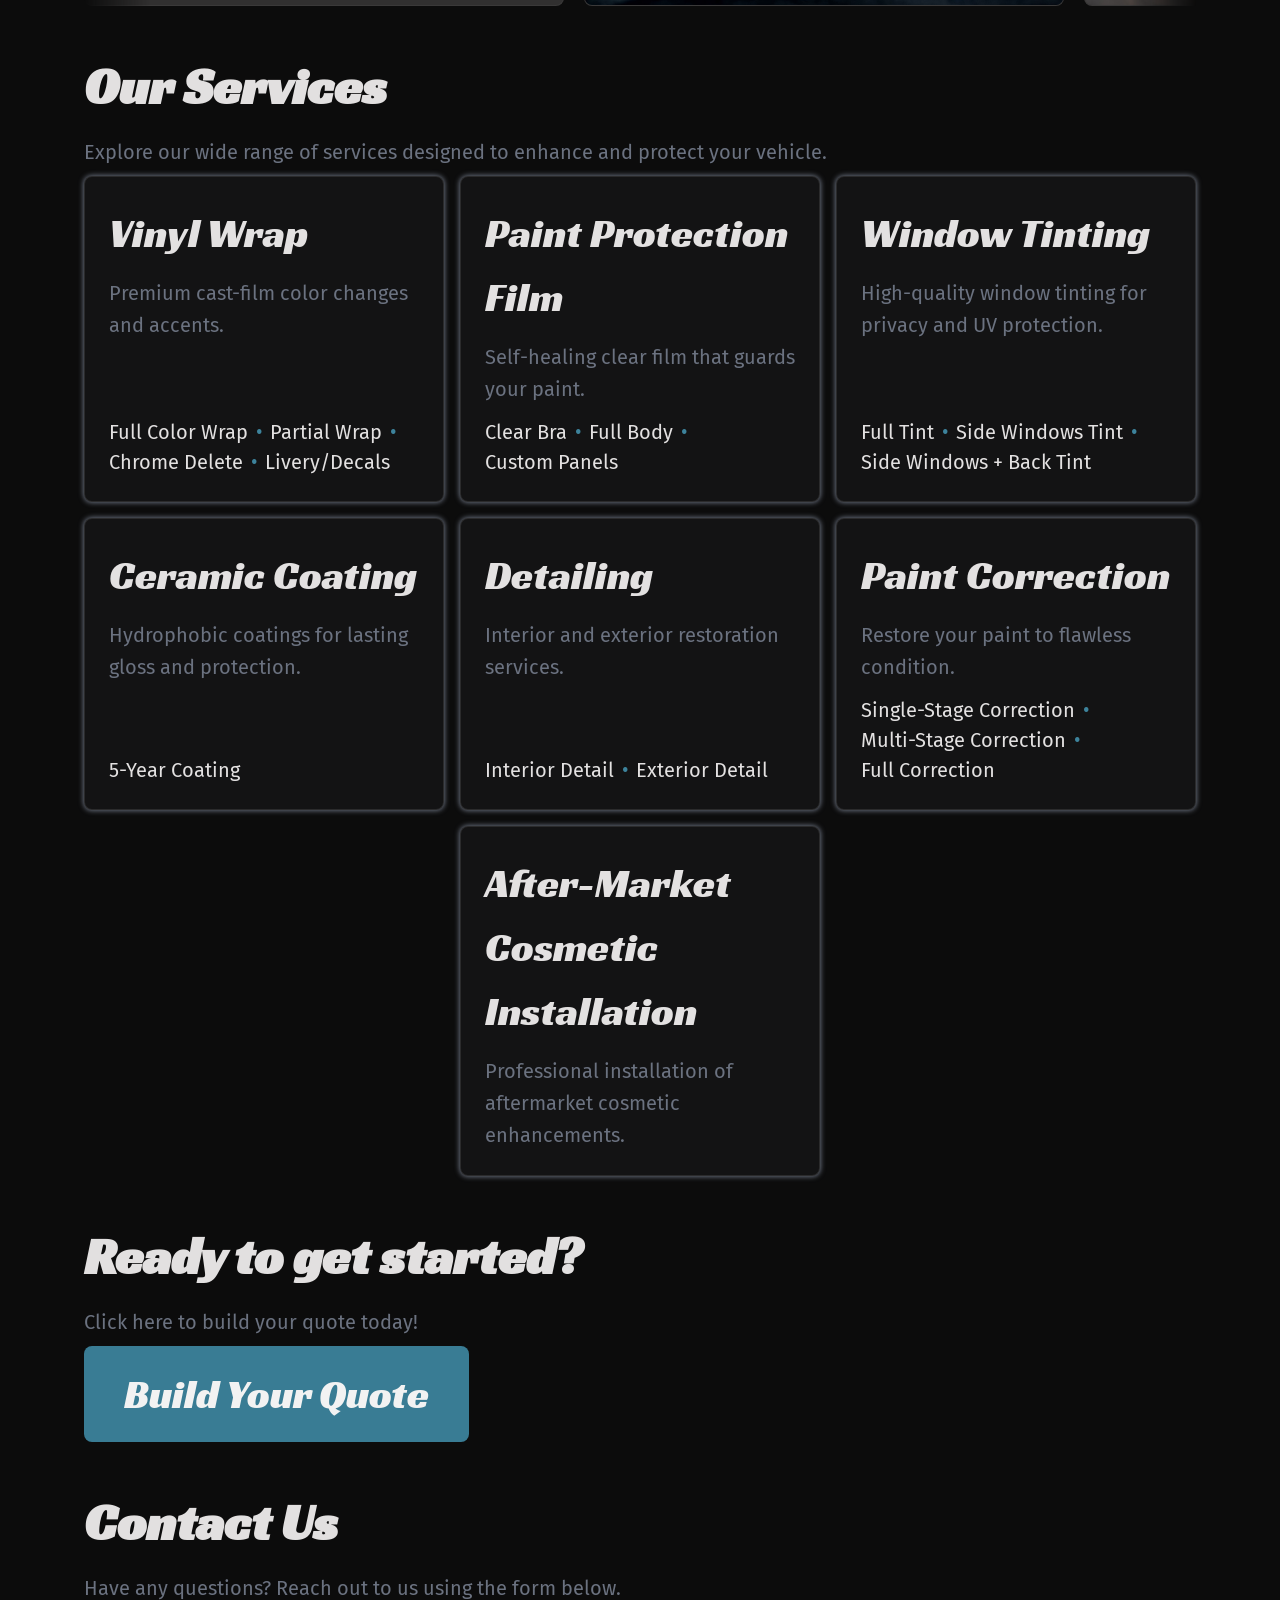
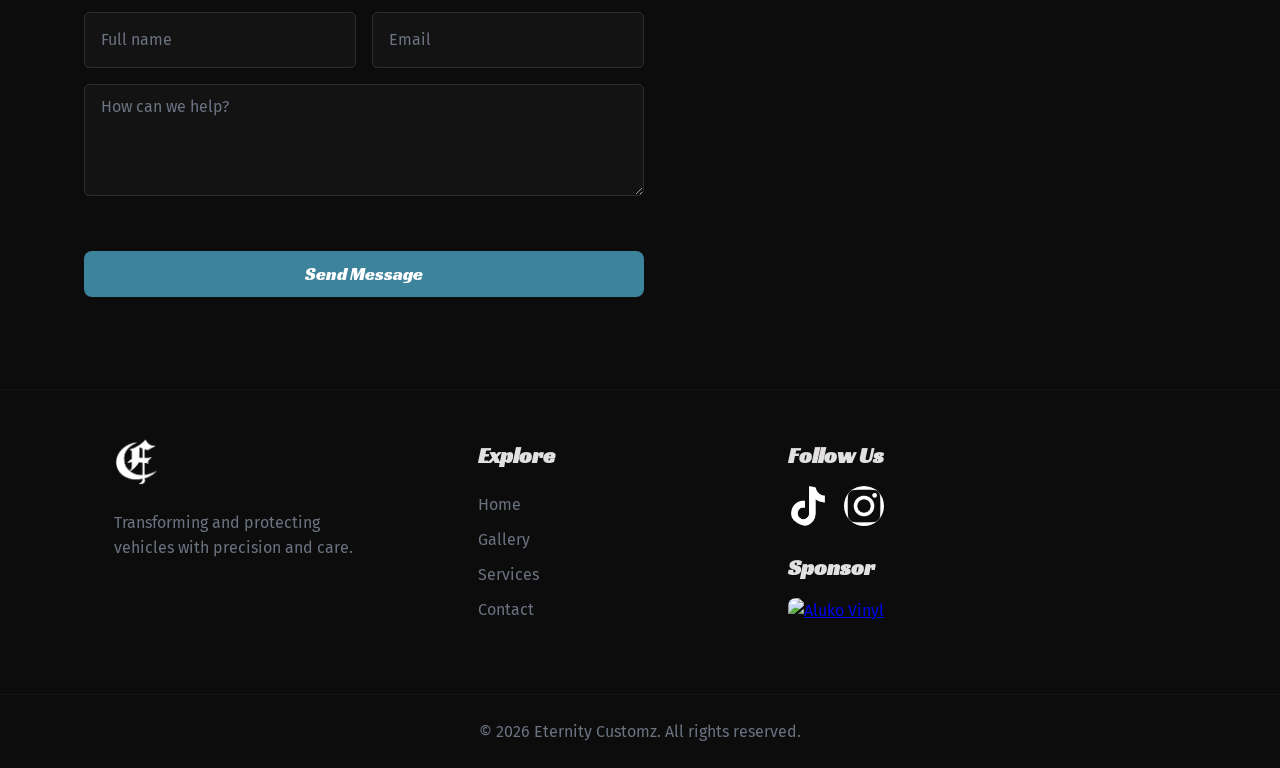
==== commit 67d26f07: "add email and intro video" ====
--- a/index.html
+++ b/index.html
@@ -11,12 +11,17 @@
   <link rel="stylesheet" href="css/footer.styles.css" />
   <link rel="stylesheet" href="css/index.styles.css" />
   <link rel="preconnect" href="https://fonts.googleapis.com">
-<link rel="preconnect" href="https://fonts.gstatic.com" crossorigin>
-<link href="https://fonts.googleapis.com/css2?family=Racing+Sans+One&display=swap" rel="stylesheet">
-<link rel="preconnect" href="https://fonts.googleapis.com">
-<link href="https://fonts.googleapis.com/css2?family=Fira+Sans:ital,wght@0,300;0,400;0,500;0,700;0,900;1,300;1,400;1,500;1,700;1,900&display=swap" rel="stylesheet">
+  <link rel="preconnect" href="https://fonts.gstatic.com" crossorigin>
+  <link href="https://fonts.googleapis.com/css2?family=Racing+Sans+One&display=swap" rel="stylesheet">
+  <link rel="preconnect" href="https://fonts.googleapis.com">
+  <link href="https://fonts.googleapis.com/css2?family=Fira+Sans:ital,wght@0,300;0,400;0,500;0,700;0,900;1,300;1,400;1,500;1,700;1,900&display=swap" rel="stylesheet">
+  <script src="https://www.google.com/recaptcha/api.js" async defer></script>
 </head>
 <body>
+  <div class= "intro-video" id="intro-video" role="button" tabindex="0" aria-label="Skip intro video" hidden>
+    <video class="intro-video__media" data-src="images/eternitywrapping.MP4" playsinline preload="none"></video>
+  </div>
+
   <!-- Include the header -->
   <header  id="header-placeholder"></header>
 
@@ -54,10 +59,18 @@
     </section>
 
     <section id="services" class="section section-alt">
-      <div class="container">
+      <div class="container services-cont">
         <h2 class="section-title">Our Services</h2>
         <p class="section-description">Explore our wide range of services designed to enhance and protect your vehicle.</p>
         <div class="service-grid" id="home-services"></div>
+      </div>
+    </section>
+
+    <section id="quote" class = "section section-alt">
+      <div class="container">
+        <h2 class="section-title">Ready to get started?</h2>
+        <p class="section-description">Click here to build your quote today!</p>
+        <a href="/quote.html" class="hero-quote-btn">Build Your Quote</a>
       </div>
     </section>
 
@@ -73,6 +86,7 @@
             </div>
             <textarea class="contact-input contact-textarea" id="message" name="message" placeholder="How can we help?" required></textarea>
           </section>
+          <div class="g-recaptcha" data-sitekey="6LfWkv0tAAAAACvCSwXLrNxUebXW_fSq1jkX3SzL"></div>
           <button type="submit" class="btn btn-primary">Send Message</button>
           <p id="form-status" class="form-status" role="status"></p>
         </form>
--- a/css/footer.styles.css
+++ b/css/footer.styles.css
@@ -81,7 +81,7 @@
 .social-icons img {
   width: 100%;
   height: 100%;
-  object-fit: cover;
+  object-fit: contain;
 }
 
 .social-icons--sponsor a {
--- a/css/index.styles.css
+++ b/css/index.styles.css
@@ -55,6 +55,12 @@
   box-shadow: 0 0 5px 0.75px var(--color-muted);
 }
 
+.service-card--link {
+  color: var(--color-text);
+  text-decoration: none;
+  cursor: pointer;
+}
+
 .service-card__head {
   display: flex;
   align-items: flex-start;
@@ -99,13 +105,6 @@
   gap: 1rem;
   margin-top: auto;
   padding-top: 1rem;
-}
-
-.service-card__price, 
-.service-card__duration {
-  font-size: var(--text-base);
-  font-family: var(--font-body);
-  color: var(--color-muted);
 }
 
 @media (max-width: 640px) {
@@ -411,6 +410,30 @@
   .details-grid {
     grid-template-columns: 1fr;
   }
+}
+
+.intro-video {
+  position: fixed;
+  inset: 0;
+  z-index: 2000;
+  background: var(--color-bg);
+  cursor: pointer;
+  transition: opacity 0.4s ease;
+}
+
+.intro-video[hidden] {
+  display: none;
+}
+
+.intro-video.is-hiding{
+  opacity: 0;
+}
+
+.intro-video__media{
+  display: block;
+  width: 100%;
+  height: 100%;
+  object-fit: cover;
 }
 
 /* ===== Buttons ===== */
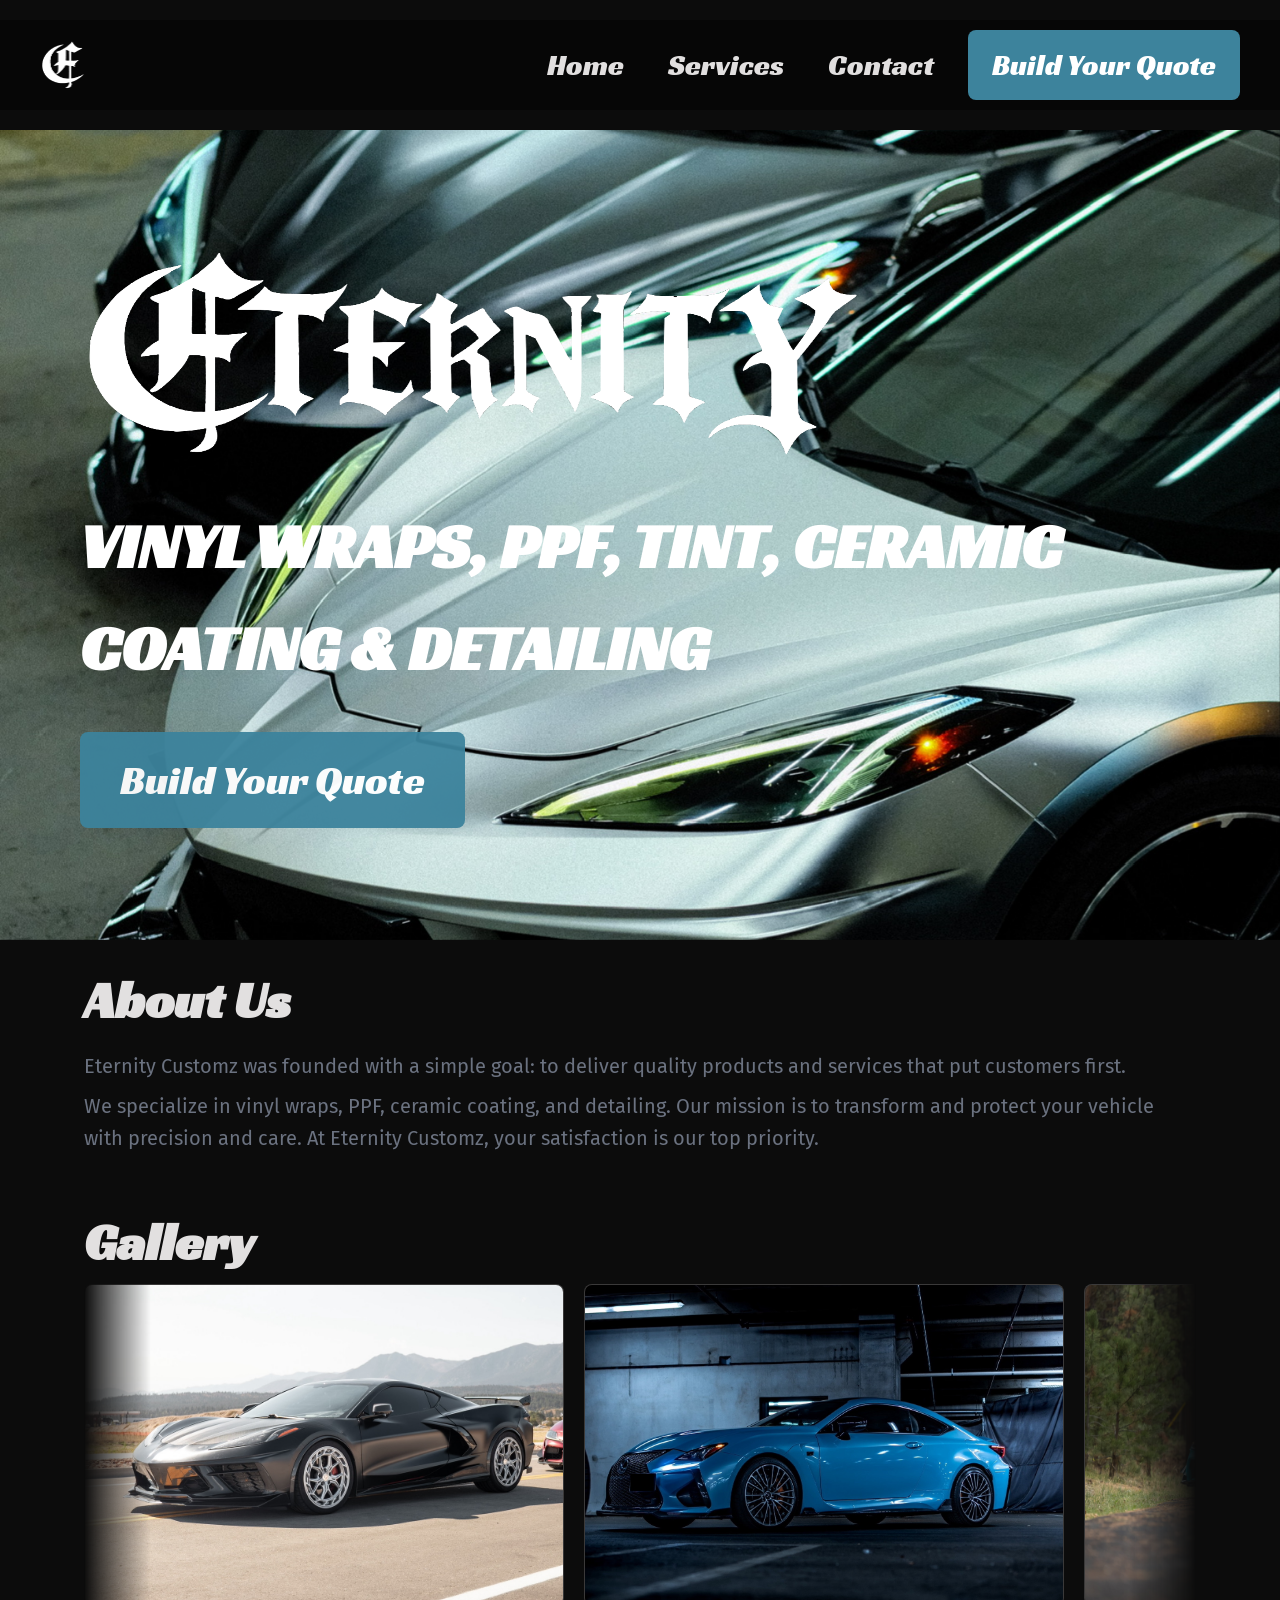
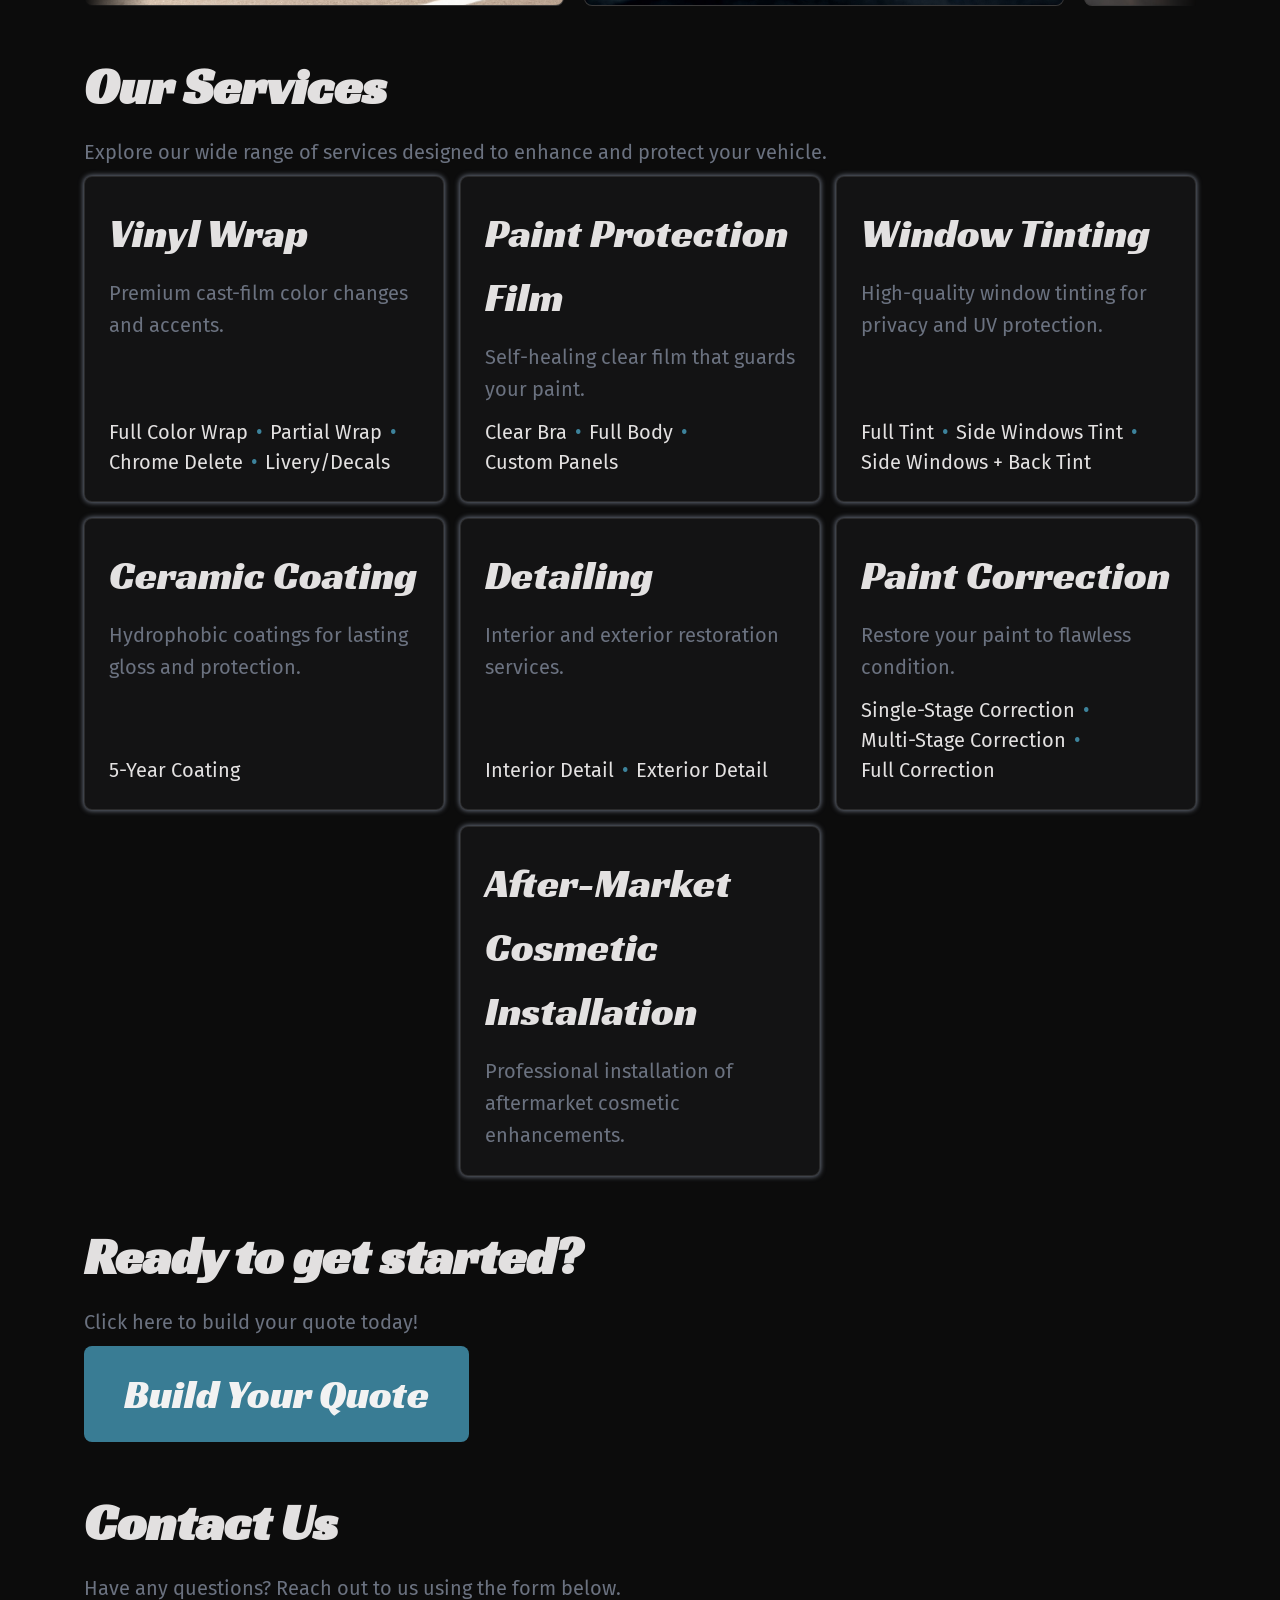
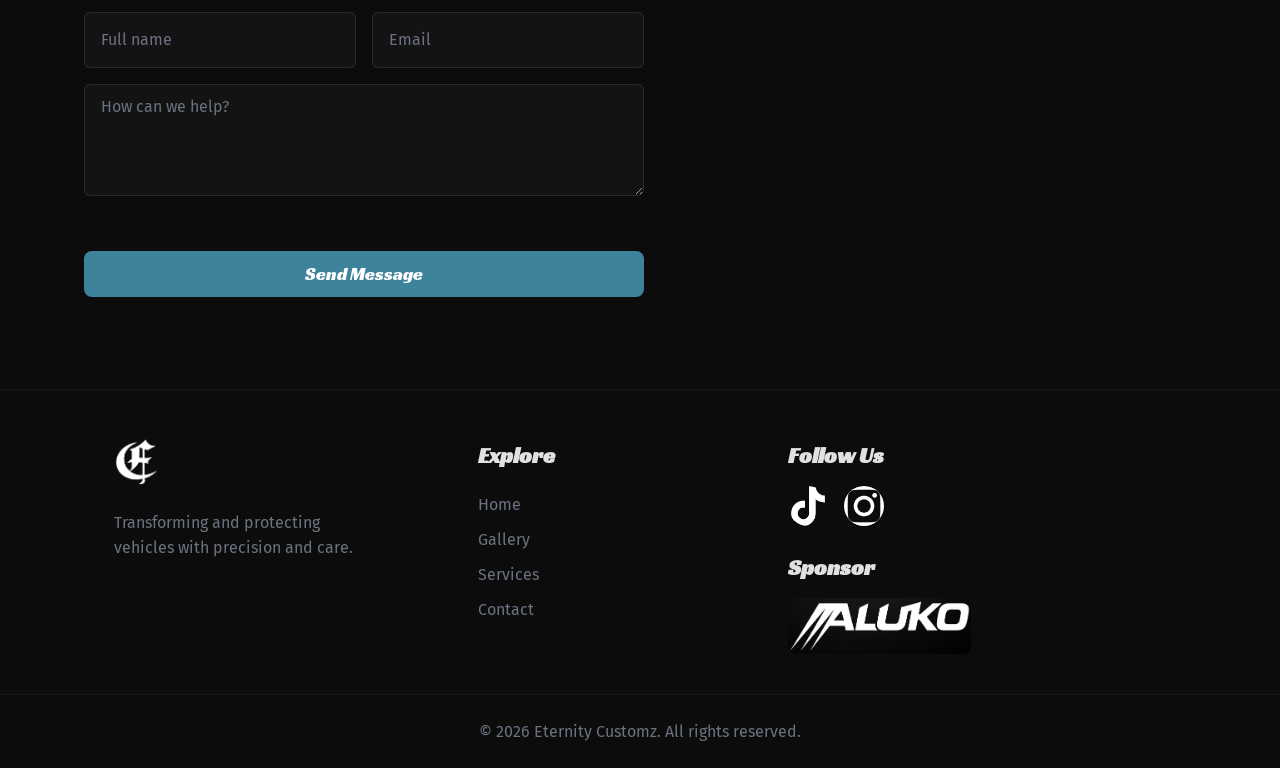
==== commit 90361653: "added meta tag to prevent caching" ====
--- a/index.html
+++ b/index.html
@@ -3,9 +3,10 @@
 <head>
   <meta charset="UTF-8" />
   <meta name="viewport" content="width=device-width, initial-scale=1.0" />
+  <meta http-equiv="Cache-Control" content="no-cache">
   <meta name="description" content="Welcome to Eternity Customz" />
   <title>Eternity Customz</title>
-  <link rel="icon" type="image/png" href="./images/eternityEBlack.png" />
+  <link rel="icon" type="image/png" href="././images/eternityEBlack.png" />
   <link rel="stylesheet" href="css/global-var.css" />
   <link rel="stylesheet" href="css/header.styles.css" />
   <link rel="stylesheet" href="css/footer.styles.css" />
@@ -19,7 +20,7 @@
 </head>
 <body>
   <div class= "intro-video" id="intro-video" role="button" tabindex="0" aria-label="Skip intro video" hidden>
-    <video class="intro-video__media" data-src="images/eternitywrapping.MP4" playsinline preload="none"></video>
+    <video class="intro-video__media" data-src="./images/eternitywrapping.MP4" playsinline preload="none"></video>
   </div>
 
   <!-- Include the header -->
@@ -29,9 +30,9 @@
     <section id="home" class="hero">
       <div class="hero-container">
         <div class="image-container">
-          <img src="images/eternityboys-accent-front.jpeg" class="hero-image" />
+          <img src="./images/eternityboys-accent-front.jpeg" class="hero-image" />
           <div class="hero-overlay">
-            <img src="images/clean-logo.png" class="hero-logo" />
+            <img src="./images/clean-logo.png" class="hero-logo" />
             <h1 class="hero-title">VINYL WRAPS, PPF, TINT, CERAMIC COATING & DETAILING</h1>
             <!-- <p class="hero-description">Transform and protect your vehicle with precision and care at Eternity Customz.</p> -->
             <a href="/quote.html" class="hero-quote-btn">Build Your Quote</a>
